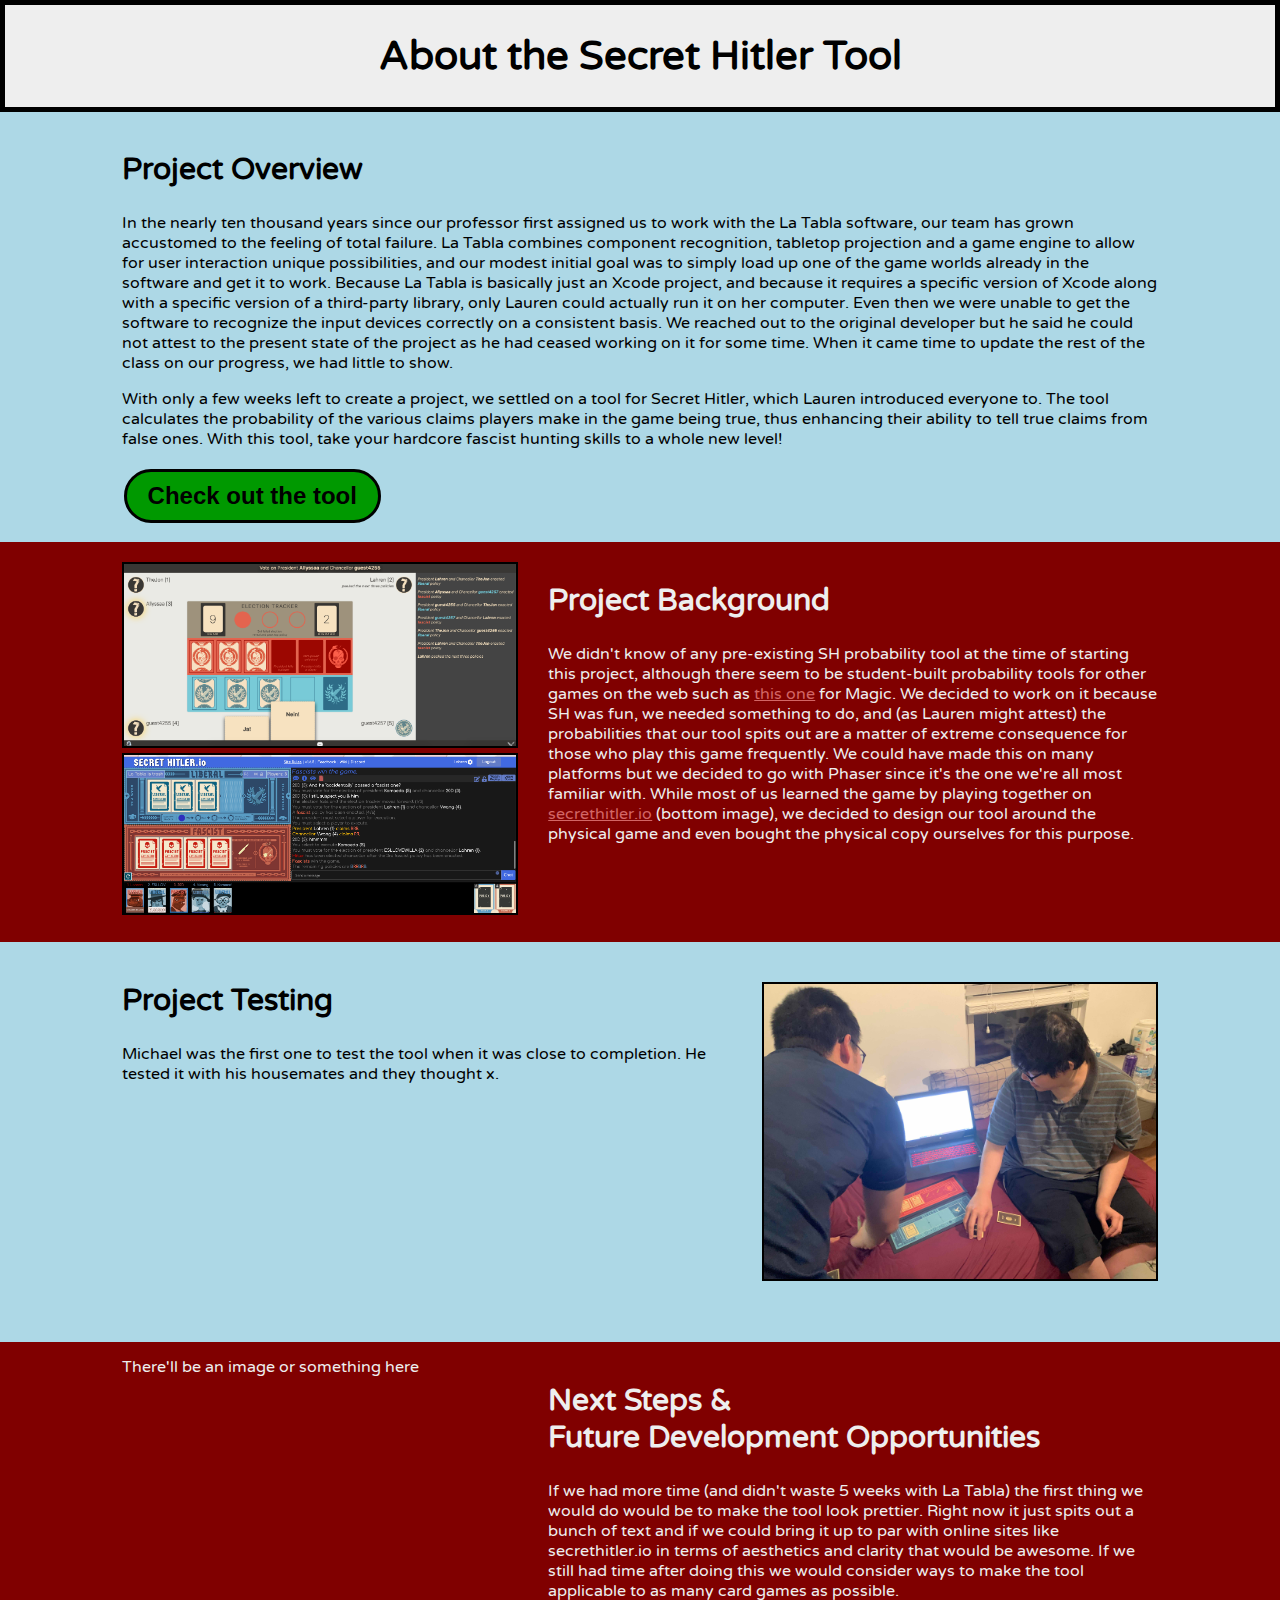
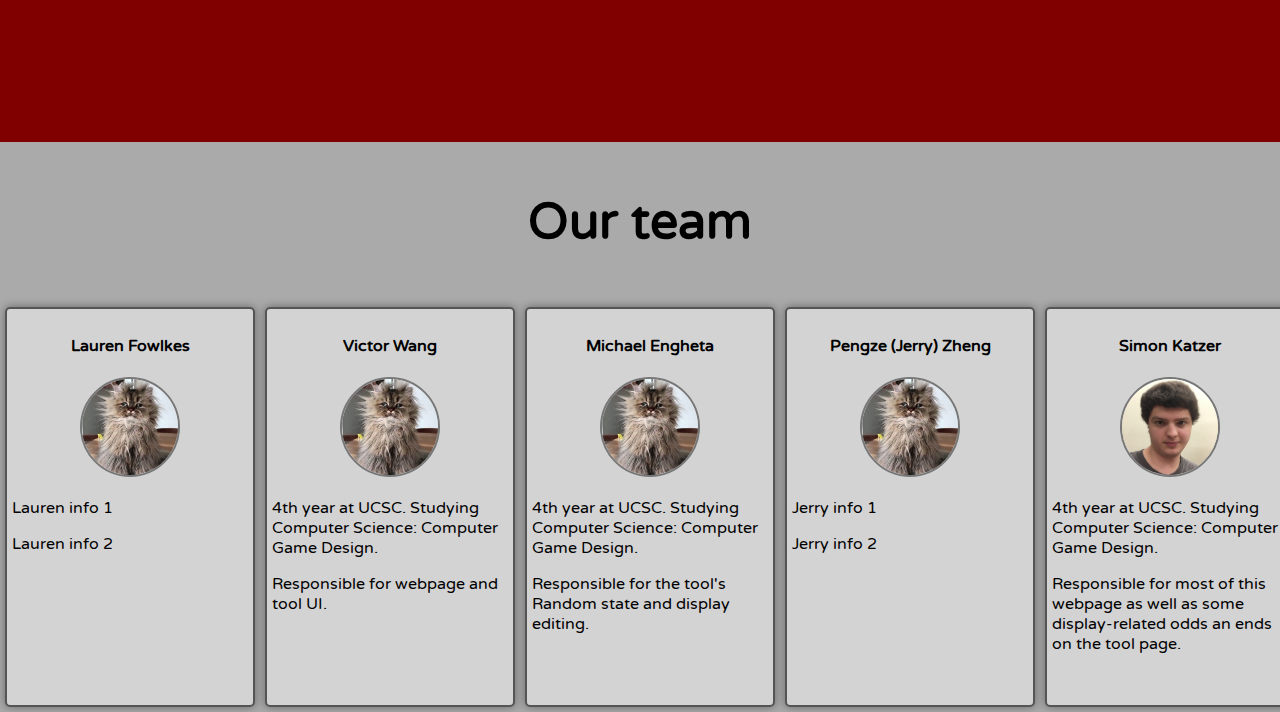
==== SecretHitlerTool/SHtool/index.html @ 9b9320de "Merge branch 'master' of https://github.com/lfowlkes/SecretHitlerTracker" ====
<!DOCTYPE html>
<html lang="en">
<head>
	<meta charset="UTF-8" />
	<title>Secret Hitler Tool - About</title>
	<link rel="stylesheet" type="text/css" href="css/about_styles.css">
	<link rel="stylesheet" href="https://fonts.googleapis.com/css?family=Varela+Round&display=swap">
</head>
<body>
	<!-- Lots of the following is based off https://www.w3schools.com/css/css_rwd_grid.asp -->

	<div class="header">
		<h1>About the Secret Hitler Tool</h1>
	</div>

	<div class="row" style="background-color:#add8e6">  <!-- Project Overview -->
		<div class="col-1"></div> <!-- 8.3% -->
		<div class="col-10"> <!-- 83.3% -->
		    <h2>Project Overview</h2>
			<p>In the nearly ten thousand years since our professor first assigned us to work with the La Tabla software, our team has grown accustomed to the feeling of total failure. La Tabla combines component recognition, tabletop projection and a game engine to allow for user interaction unique possibilities, and our modest initial goal was to simply load up one of the game worlds already in the software and get it to work. Because La Tabla is basically just an Xcode project, and because it requires a specific version of Xcode along with a specific version of a third-party library, only Lauren could actually run it on her computer. Even then we were unable to get the software to recognize the input devices correctly on a consistent basis. We reached out to the original developer but he said he could not attest to the present state of the project as he had ceased working on it for some time. When it came time to update the rest of the class on our progress, we had little to show.</p>
		    <p>With only a few weeks left to create a project, we settled on a tool for Secret Hitler, which Lauren introduced everyone to. The tool calculates the probability of the various claims players make in the game being true, thus enhancing their ability to tell true claims from false ones. With this tool, take your hardcore fascist hunting skills to a whole new level!</p>
		    <button class="button" onclick="window.location.href = 'tool.html';"><b>Check out the tool</b></button>
		</div>
		<div class="col-1"></div>

	</div>

	<div class="row" style="background-color: #800000; color:#eeeeee;"> <!-- Problem space being addressed, previous work of others in this area, existing technologies considered -->
		<div class="col-1"></div>

		<div class="col-4 menu">
			<div class="img-container">
				<img src="webAssets/onlinegame.png" alt="Lauren playing SH online" style="width: 100%; height: 100%; margin-top: 5px; border: 2px solid black;">
				<img src="webAssets/onlinegame2.png" alt="Us playing SH online" style="width: 100%; height: 100%; margin-top: 0px; border: 2px solid black;">
			</div>
  		</div>

		<div class="col-6">
		    <h2>Project Background</h2>
		    <p>We didn't know of any pre-existing SH probability tool at the time of starting this project, although there seem to be student-built probability tools for other games on the web such as <a href="https://www.andrew.cmu.edu/user/kmliu/mtg_calculator.html" target="_blank">this one</a> for Magic. We decided to work on it because SH was fun, we needed something to do, and (as Lauren might attest) the probabilities that our tool spits out are a matter of extreme consequence for those who play this game frequently. We could have made this on many platforms but we decided to go with Phaser since it's the one we're all most familiar with. While most of us learned the game by playing together on <a href="https://secrethitler.io/" target="_blank">secrethitler.io</a> (bottom image), we decided to design our tool around the physical game and even bought the physical copy ourselves for this purpose.</p>
		</div>

		<div class="col-1"></div>
	</div>

	<div class="row" style="background-color:#add8e6">  <!-- Description and documentation of testing and iteration -->
		<div class="col-1"></div>

		<div class="col-6">
		    <h2>Project Testing</h2>
		    <p>Michael was the first one to test the tool when it was close to completion. He tested it with his housemates and they thought x.</p>
		</div>

		<div class="col-4 menu">
			<div class="img-container">
				<img src="webAssets/test1.jpg" alt="User test 1" style="width: 100%; height: 100%; border: 2px solid black; margin-top:25px;">
			</div>
  		</div>

		<div class="col-1"></div>
	</div>

	<div class="row" style="background-color: #800000; color:#eeeeee;"> <!-- Next steps and development opportunities after the class, links to other -->
		<div class="col-1"></div>

		<div class="col-4 menu">
		    There'll be an image or something here
  		</div>

		<div class="col-6">
		    <h2>Next Steps &<br>Future Development Opportunities</h2>
		    <p>If we had more time (and didn't waste 5 weeks with La Tabla) the first thing we would do would be to make the tool look prettier. Right now it just spits out a bunch of text and if we could bring it up to par with online sites like secrethitler.io in terms of aesthetics and clarity that would be awesome. If we still had time after doing this we would consider ways to make the tool applicable to as many card games as possible.</p>
		</div>

		<div class="col-1"></div>
	</div>

	<div class="header2"> <!-- putting the title in a separate row for now so the info cards don't bleed into it -->
		<h3>Our team</h3>
	</div>

	<div class="row"> <!-- Team bios/links, details of each team member's contributions -->
		<div class="info-cards-holder">
			<div class="info-card">
				<h4>Lauren Fowlkes</h4>
				<span class="img-container"> <!-- Inline parent element -->
					<img src="webAssets/cat.png" class="rounded-img" alt="Temporary cat">
    			</span>
			    <p>Lauren info 1</p>
				<p>Lauren info 2</p>
			</div>

			<div class="info-card">
				<h4>Victor Wang</h4>
				<span class="img-container"> <!-- Inline parent element -->
					<img src="webAssets/cat.png" class="rounded-img" alt="Temporary cat">
    			</span>
			    <p>4th year at UCSC.  Studying Computer Science: Computer Game Design.</p>
				<p>Responsible for webpage and tool UI.</p>
			</div>

			<div class="info-card">
				<h4>Michael Engheta</h4>
				<span class="img-container"> <!-- Inline parent element -->
					<img src="webAssets/cat.png" class="rounded-img" alt="Temporary cat">
    			</span>
			    <p>4th year at UCSC. Studying Computer Science: Computer Game Design.</p>
				<p>Responsible for the tool's Random state and display editing.</p>
			</div>

			<div class="info-card">
				<h4>Pengze (Jerry) Zheng</h4>
				<span class="img-container"> <!-- Inline parent element -->
					<img src="webAssets/cat.png" class="rounded-img" alt="Temporary cat">
    			</span>
			    <p>Jerry info 1</p>
				<p>Jerry info 2</p>
			</div>

			<div class="info-card">
				<h4>Simon Katzer</h4>
				<span class="img-container"> <!-- Inline parent element -->
					<img src="webAssets/Simon.jpg" class="rounded-img" alt="Simon">
    			</span>
			    <p>4th year at UCSC. Studying Computer Science: Computer Game Design.</p>
				<p>Responsible for most of this webpage as well as some display-related odds an ends on the tool page.</p>
			</div>
		</div>
	</div>
</body>
</html>
---- SecretHitlerTool/SHtool/css/about_styles.css ----
h1{
	font-family: 'Varela Round', sans-serif;
	font-size: 40px;
}

h2{
	font-family: 'Varela Round', sans-serif;
	font-size: 30px;
	text-align: left;
}

h3{
	font-family: 'Varela Round', sans-serif;
	font-size: 50px;
	text-align: center;
}

h4{
	font-family: 'Varela Round', sans-serif;
	text-align: center;
}

body {
	text-align: left;
	background-color: #aaaaaa;
	margin: 0;
}

p {
	text-align: left;
	font-family: 'Varela Round', Helvetica, sans-serif;
	font-size: 28;
}

/* link stuff */
a:link {
	color: #d36666;
}
a:visited {
	color: #add8e6;
}
a:hover {
	color: #d36666;
	-o-transition: .3s;
	-ms-transition: .3s;
	-moz-transition: .3s;
	-webkit-transition: .3s;
	/* ...and now for the proper property */
	transition: .3s;
}
a:active {
	 color: blue;
}

/*---------*/

* {
  box-sizing: border-box;
}

html {
  font-family: "Varela Round", "Lucida Sans", sans-serif;
}

.button{
	background-color: #009900;
	border: 3px solid black;
	border-radius: 30px;
	color: black;
	padding: 10px 21px;
	text-align: center;
	text-decoration: none;
	display: inline-block;
	font-size: 24px;
	margin: 4px 2px;
	cursor: pointer;
}

.button:hover {
  background-color: #00bb00;
  -o-transition: .2s;
  -ms-transition: .2s;
  -moz-transition: .2s;
  -webkit-transition: .2s;
  /* ...and now for the proper property */
  transition: .2s;
}

.header {
  background-color: #eeeeee;
  color: #000000;
  padding: 0px;
  border: 5px solid black;
  text-align: center;
}

.col-1 {width: 8.33%;}
.col-2 {width: 16.66%;}
.col-3 {width: 25%;}
.col-4 {width: 33.33%;}
.col-5 {width: 41.66%;}
.col-6 {width: 50%;}
.col-7 {width: 58.33%;}
.col-8 {width: 66.66%;}
.col-9 {width: 75%;}
.col-10 {width: 83.33%;}
.col-11 {width: 91.66%;}
.col-12 {width: 100%;}

[class*="col-"] {
  float: left;
  padding: 15px;
  /*border: 1px solid red;*/ /* Uncomment this while you're working on it */
  min-height: 400px;
}

.row::after {
  content: "";
  clear: both;
  display: table;
}

.header2{
	text-align: center;
	padding: 0px;
}

.info-cards-holder {
	width: 1300px;
	margin-left: auto;
	margin-right: auto;
}

.info-cards-holder > .info-card {
	float: left;
	margin: 5px;
	padding: 5px;
	border: 2px solid #555555; /* same as BG currently */
	box-shadow: 0px 0px 10px #666666;
	border-radius: 5px;
	background: lightGrey;
	width: 250px;
	height: 400px;
}

.rounded-img{
	width: 100px;
	height: 100px;
	border: 2px solid #777777;
	border-radius: 50%;
}

.img-container {
	text-align: center;
	display: block;
}
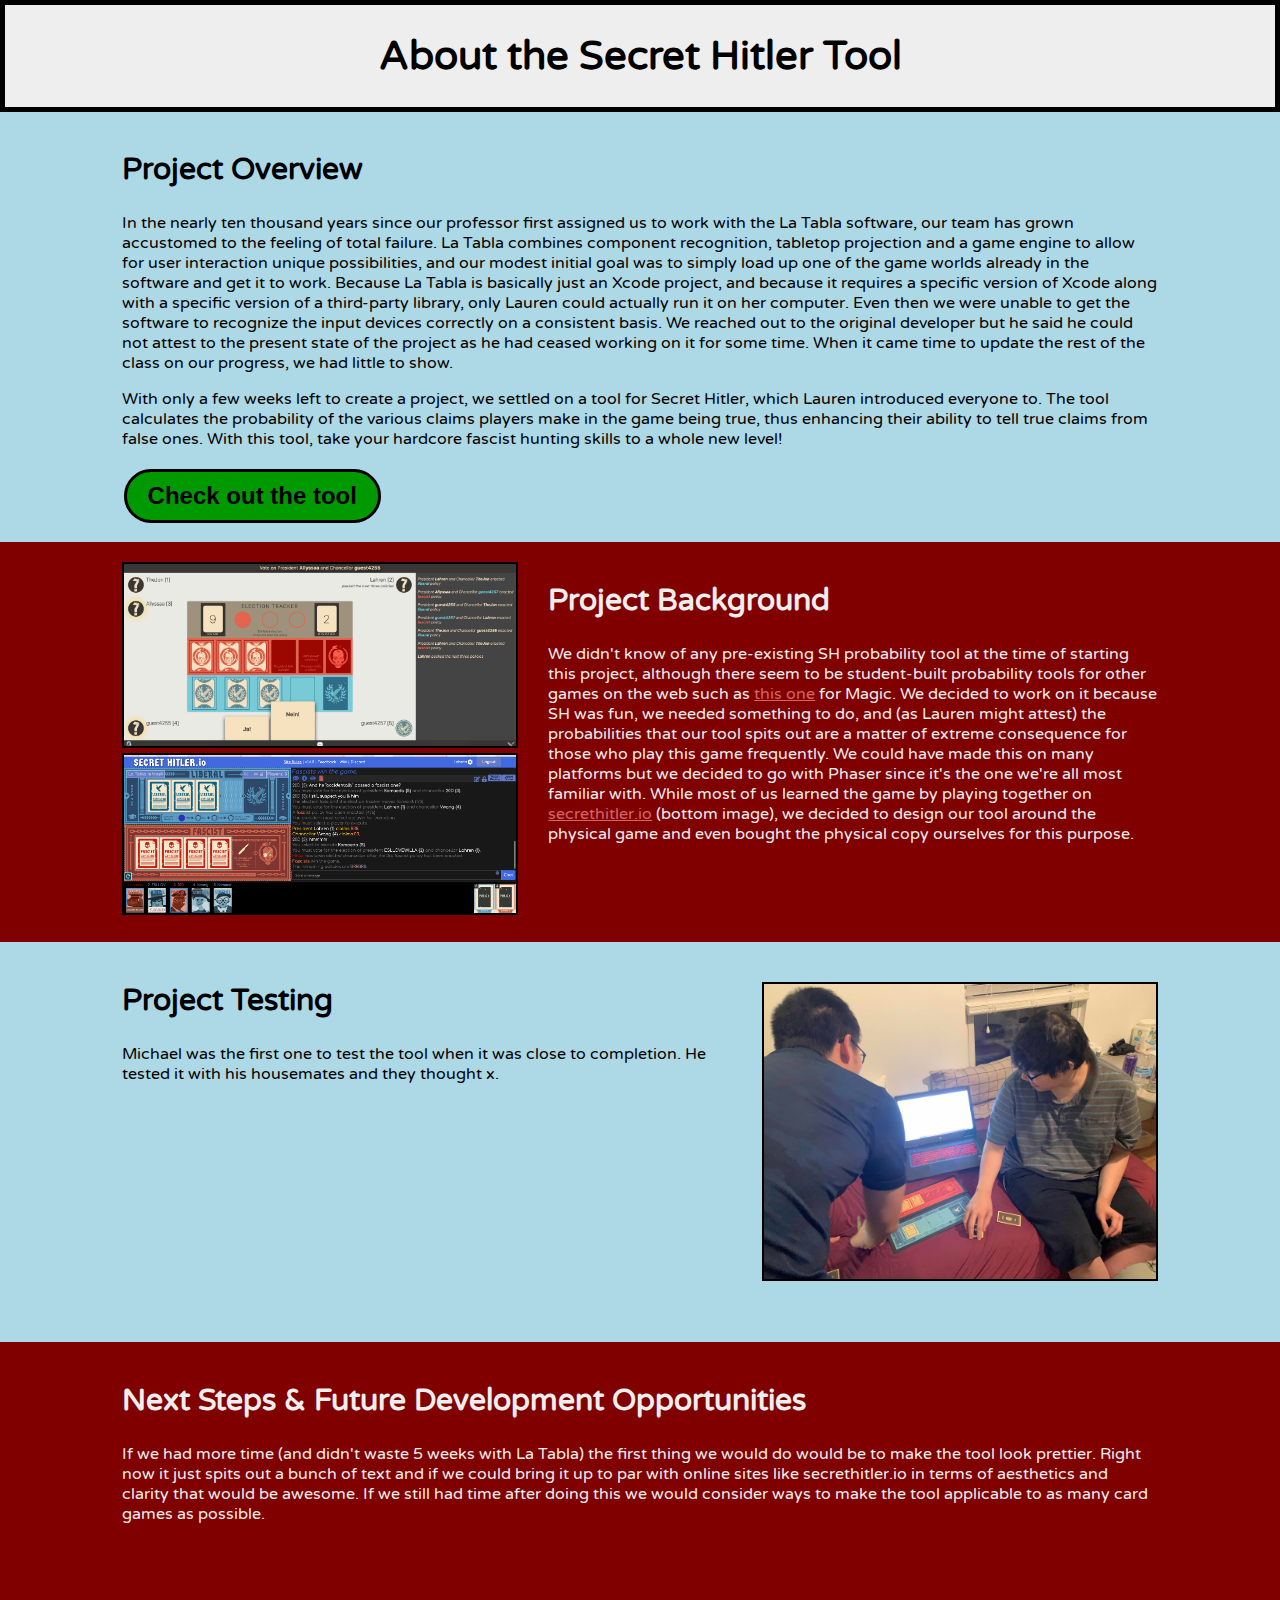
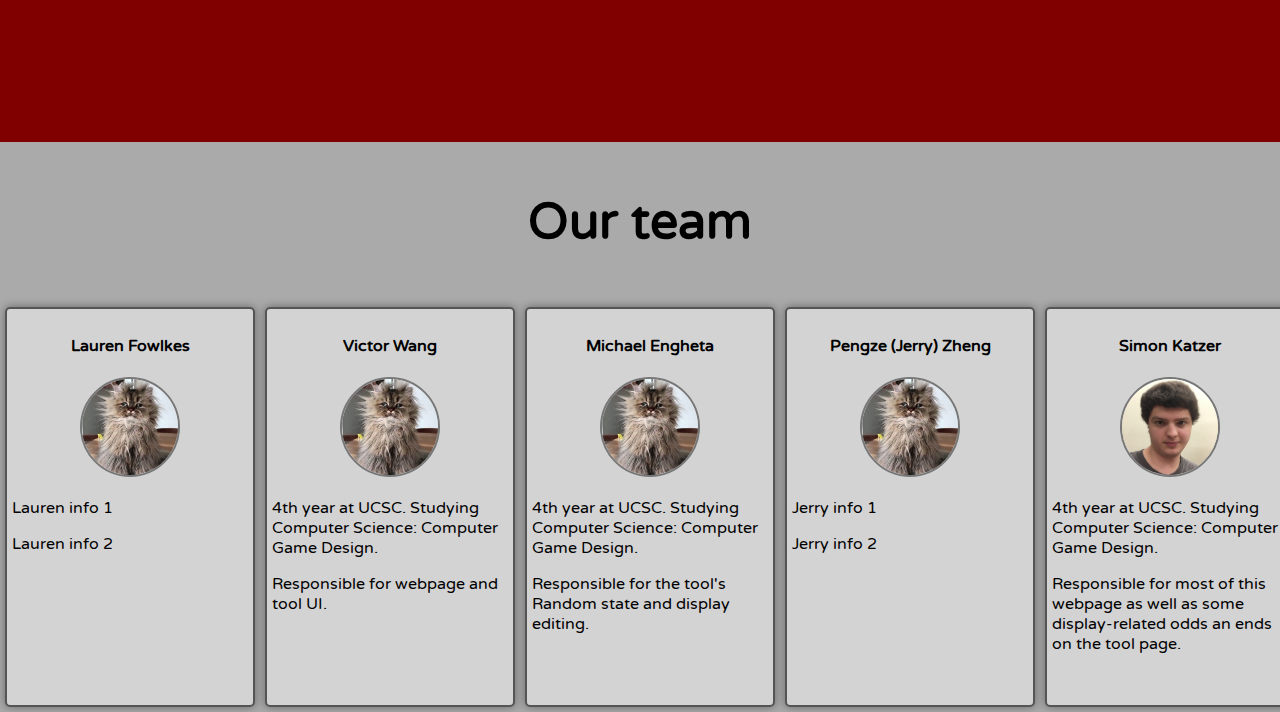
==== commit 4252e9d5: "Small change to website" ====
--- a/SecretHitlerTool/SHtool/index.html
+++ b/SecretHitlerTool/SHtool/index.html
@@ -63,12 +63,8 @@
 	<div class="row" style="background-color: #800000; color:#eeeeee;"> <!-- Next steps and development opportunities after the class, links to other -->
 		<div class="col-1"></div>
 
-		<div class="col-4 menu">
-		    There'll be an image or something here
-  		</div>
-
-		<div class="col-6">
-		    <h2>Next Steps &<br>Future Development Opportunities</h2>
+		<div class="col-10">
+		    <h2>Next Steps & Future Development Opportunities</h2>
 		    <p>If we had more time (and didn't waste 5 weeks with La Tabla) the first thing we would do would be to make the tool look prettier. Right now it just spits out a bunch of text and if we could bring it up to par with online sites like secrethitler.io in terms of aesthetics and clarity that would be awesome. If we still had time after doing this we would consider ways to make the tool applicable to as many card games as possible.</p>
 		</div>
 
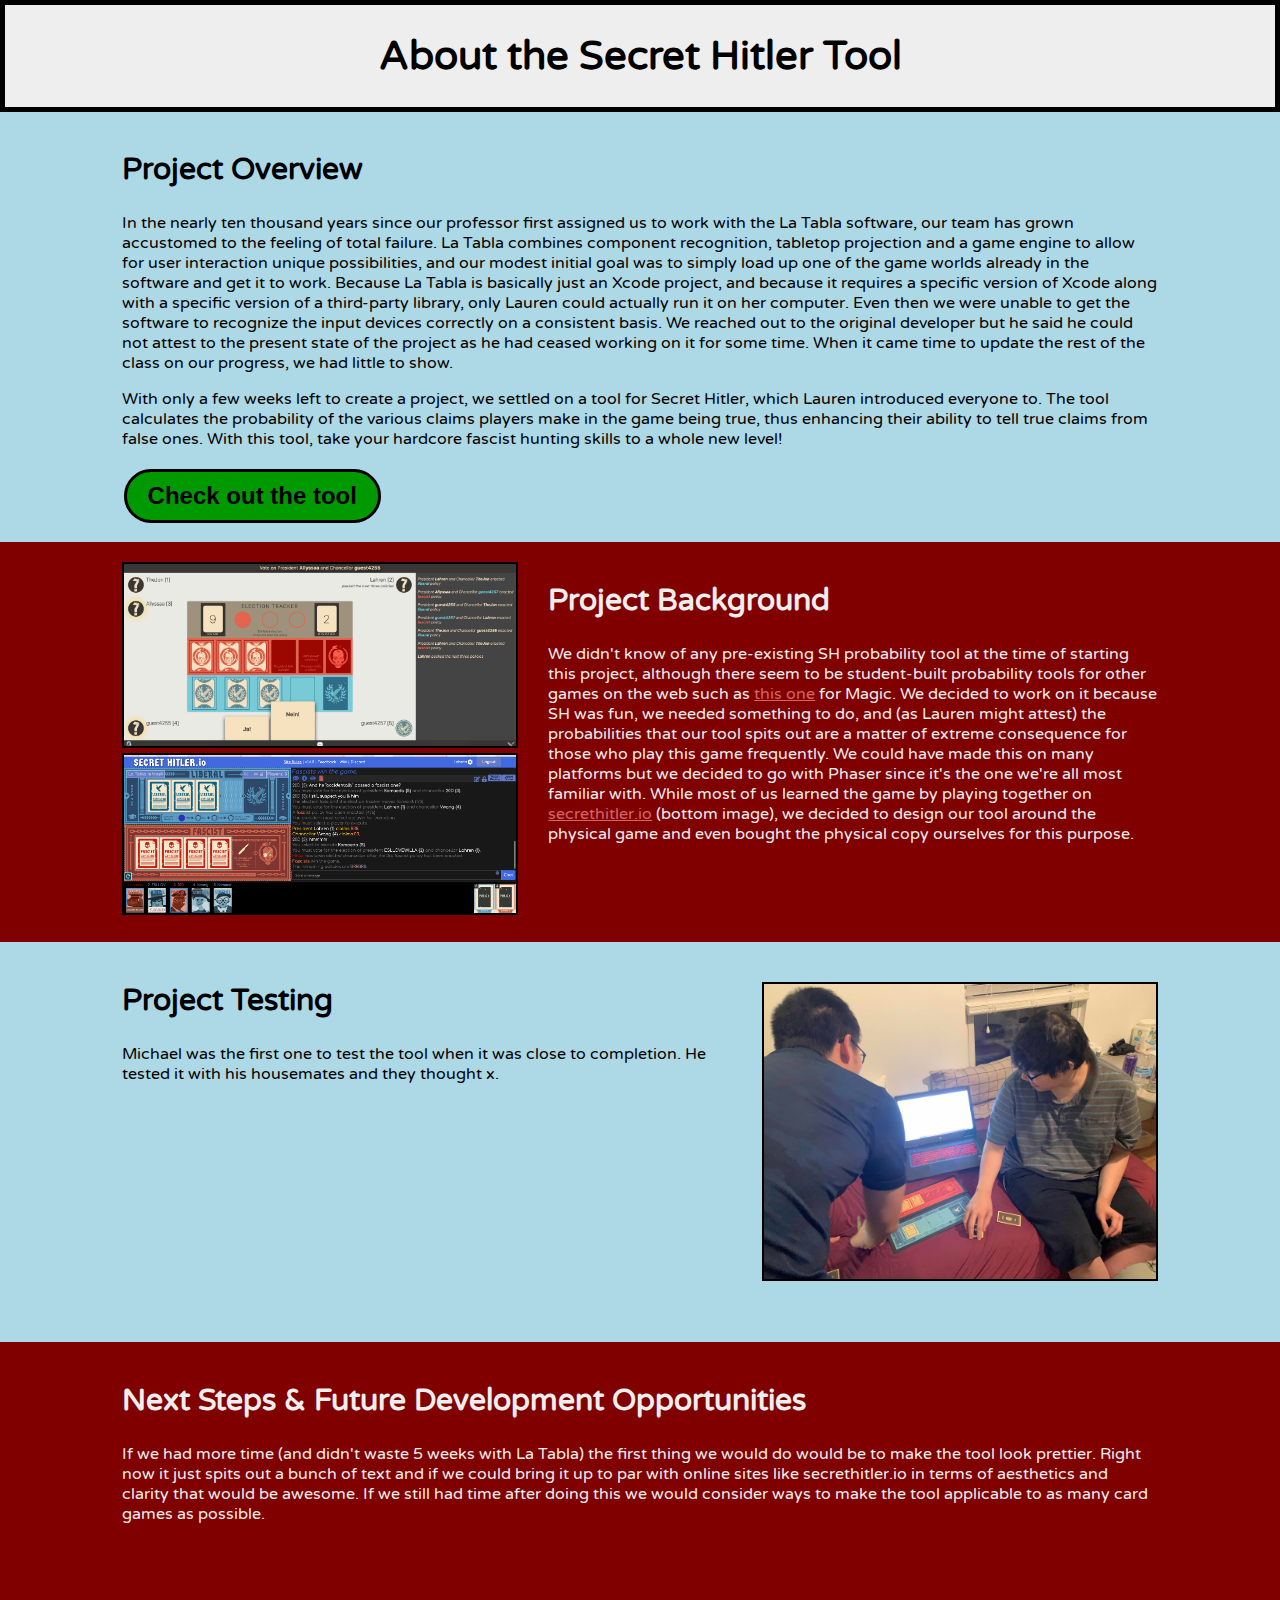
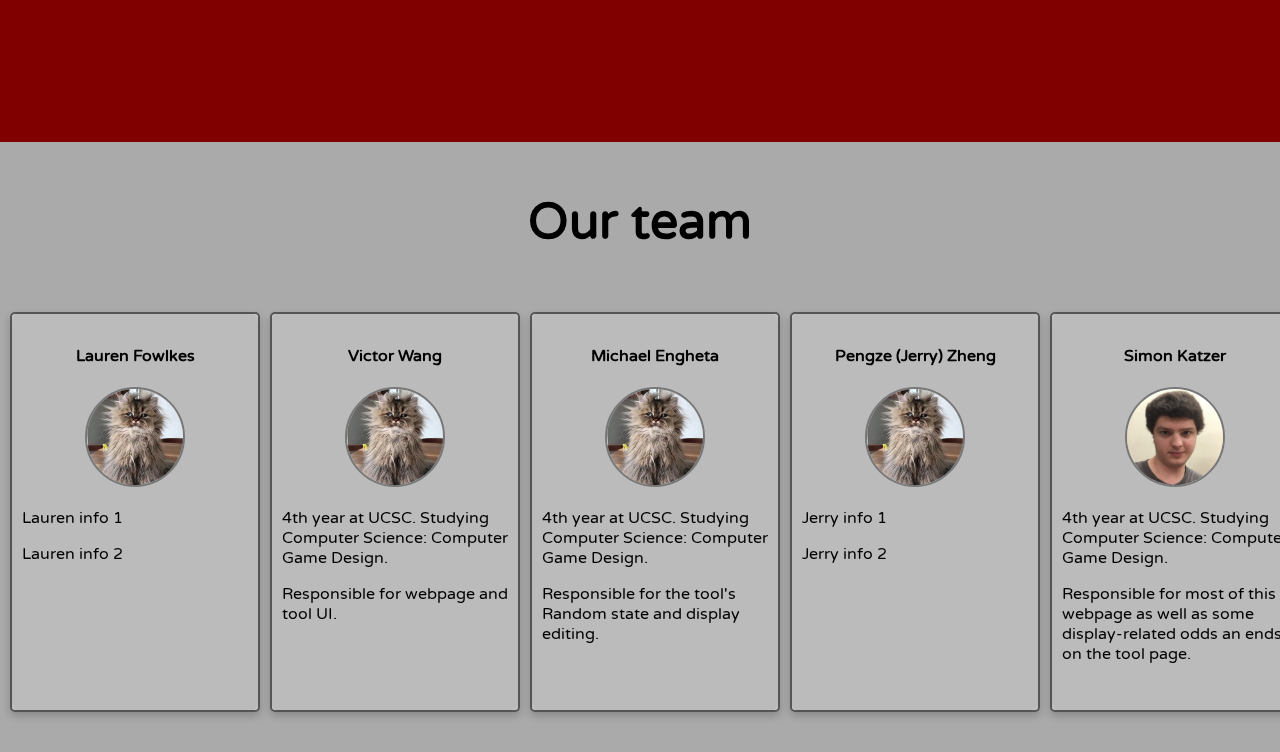
==== commit c7762a36: "Made the info cards actually flip when hovered over" ====
--- a/SecretHitlerTool/SHtool/index.html
+++ b/SecretHitlerTool/SHtool/index.html
@@ -16,10 +16,10 @@
 	<div class="row" style="background-color:#add8e6">  <!-- Project Overview -->
 		<div class="col-1"></div> <!-- 8.3% -->
 		<div class="col-10"> <!-- 83.3% -->
-		    <h2>Project Overview</h2>
+			<h2>Project Overview</h2>
 			<p>In the nearly ten thousand years since our professor first assigned us to work with the La Tabla software, our team has grown accustomed to the feeling of total failure. La Tabla combines component recognition, tabletop projection and a game engine to allow for user interaction unique possibilities, and our modest initial goal was to simply load up one of the game worlds already in the software and get it to work. Because La Tabla is basically just an Xcode project, and because it requires a specific version of Xcode along with a specific version of a third-party library, only Lauren could actually run it on her computer. Even then we were unable to get the software to recognize the input devices correctly on a consistent basis. We reached out to the original developer but he said he could not attest to the present state of the project as he had ceased working on it for some time. When it came time to update the rest of the class on our progress, we had little to show.</p>
-		    <p>With only a few weeks left to create a project, we settled on a tool for Secret Hitler, which Lauren introduced everyone to. The tool calculates the probability of the various claims players make in the game being true, thus enhancing their ability to tell true claims from false ones. With this tool, take your hardcore fascist hunting skills to a whole new level!</p>
-		    <button class="button" onclick="window.location.href = 'tool.html';"><b>Check out the tool</b></button>
+			<p>With only a few weeks left to create a project, we settled on a tool for Secret Hitler, which Lauren introduced everyone to. The tool calculates the probability of the various claims players make in the game being true, thus enhancing their ability to tell true claims from false ones. With this tool, take your hardcore fascist hunting skills to a whole new level!</p>
+			<button class="button" onclick="window.location.href = 'tool.html';"><b>Check out the tool</b></button>
 		</div>
 		<div class="col-1"></div>
 
@@ -33,11 +33,11 @@
 				<img src="webAssets/onlinegame.png" alt="Lauren playing SH online" style="width: 100%; height: 100%; margin-top: 5px; border: 2px solid black;">
 				<img src="webAssets/onlinegame2.png" alt="Us playing SH online" style="width: 100%; height: 100%; margin-top: 0px; border: 2px solid black;">
 			</div>
-  		</div>
+		</div>
 
 		<div class="col-6">
-		    <h2>Project Background</h2>
-		    <p>We didn't know of any pre-existing SH probability tool at the time of starting this project, although there seem to be student-built probability tools for other games on the web such as <a href="https://www.andrew.cmu.edu/user/kmliu/mtg_calculator.html" target="_blank">this one</a> for Magic. We decided to work on it because SH was fun, we needed something to do, and (as Lauren might attest) the probabilities that our tool spits out are a matter of extreme consequence for those who play this game frequently. We could have made this on many platforms but we decided to go with Phaser since it's the one we're all most familiar with. While most of us learned the game by playing together on <a href="https://secrethitler.io/" target="_blank">secrethitler.io</a> (bottom image), we decided to design our tool around the physical game and even bought the physical copy ourselves for this purpose.</p>
+			<h2>Project Background</h2>
+			<p>We didn't know of any pre-existing SH probability tool at the time of starting this project, although there seem to be student-built probability tools for other games on the web such as <a href="https://www.andrew.cmu.edu/user/kmliu/mtg_calculator.html" target="_blank">this one</a> for Magic. We decided to work on it because SH was fun, we needed something to do, and (as Lauren might attest) the probabilities that our tool spits out are a matter of extreme consequence for those who play this game frequently. We could have made this on many platforms but we decided to go with Phaser since it's the one we're all most familiar with. While most of us learned the game by playing together on <a href="https://secrethitler.io/" target="_blank">secrethitler.io</a> (bottom image), we decided to design our tool around the physical game and even bought the physical copy ourselves for this purpose.</p>
 		</div>
 
 		<div class="col-1"></div>
@@ -47,15 +47,15 @@
 		<div class="col-1"></div>
 
 		<div class="col-6">
-		    <h2>Project Testing</h2>
-		    <p>Michael was the first one to test the tool when it was close to completion. He tested it with his housemates and they thought x.</p>
+			<h2>Project Testing</h2>
+			<p>Michael was the first one to test the tool when it was close to completion. He tested it with his housemates and they thought x.</p>
 		</div>
 
 		<div class="col-4 menu">
 			<div class="img-container">
 				<img src="webAssets/test1.jpg" alt="User test 1" style="width: 100%; height: 100%; border: 2px solid black; margin-top:25px;">
 			</div>
-  		</div>
+		</div>
 
 		<div class="col-1"></div>
 	</div>
@@ -64,8 +64,8 @@
 		<div class="col-1"></div>
 
 		<div class="col-10">
-		    <h2>Next Steps & Future Development Opportunities</h2>
-		    <p>If we had more time (and didn't waste 5 weeks with La Tabla) the first thing we would do would be to make the tool look prettier. Right now it just spits out a bunch of text and if we could bring it up to par with online sites like secrethitler.io in terms of aesthetics and clarity that would be awesome. If we still had time after doing this we would consider ways to make the tool applicable to as many card games as possible.</p>
+			<h2>Next Steps & Future Development Opportunities</h2>
+			<p>If we had more time (and didn't waste 5 weeks with La Tabla) the first thing we would do would be to make the tool look prettier. Right now it just spits out a bunch of text and if we could bring it up to par with online sites like secrethitler.io in terms of aesthetics and clarity that would be awesome. If we still had time after doing this we would consider ways to make the tool applicable to as many card games as possible.</p>
 		</div>
 
 		<div class="col-1"></div>
@@ -77,49 +77,85 @@
 
 	<div class="row"> <!-- Team bios/links, details of each team member's contributions -->
 		<div class="info-cards-holder">
+
 			<div class="info-card">
-				<h4>Lauren Fowlkes</h4>
-				<span class="img-container"> <!-- Inline parent element -->
-					<img src="webAssets/cat.png" class="rounded-img" alt="Temporary cat">
-    			</span>
-			    <p>Lauren info 1</p>
-				<p>Lauren info 2</p>
+				<div class="info-card-inner">
+					<div class="info-card-front">
+						<h4>Lauren Fowlkes</h4>
+						<span class="img-container"> <!-- Inline parent element -->
+							<img src="webAssets/cat.png" class="rounded-img" alt="Temporary cat">
+						</span>
+						<p>Lauren info 1</p>
+						<p>Lauren info 2</p>
+					</div>
+					<div class="info-card-back">
+						<img src="webAssets/cardback3.png" alt="Who's this?" style="width:250px;height:400px;">
+					</div>
+				</div>
 			</div>
 
 			<div class="info-card">
-				<h4>Victor Wang</h4>
-				<span class="img-container"> <!-- Inline parent element -->
-					<img src="webAssets/cat.png" class="rounded-img" alt="Temporary cat">
-    			</span>
-			    <p>4th year at UCSC.  Studying Computer Science: Computer Game Design.</p>
-				<p>Responsible for webpage and tool UI.</p>
+				<div class="info-card-inner">
+					<div class="info-card-front">
+						<h4>Victor Wang</h4>
+						<span class="img-container">
+							<img src="webAssets/cat.png" class="rounded-img" alt="Temporary cat">
+						</span>
+						<p>4th year at UCSC. Studying Computer Science: Computer Game Design.</p>
+						<p>Responsible for webpage and tool UI.</p>
+					</div>
+					<div class="info-card-back">
+						<img src="webAssets/cardback3.png" alt="Who's this?" style="width:250px;height:400px;">
+					</div>
+				</div>
 			</div>
 
 			<div class="info-card">
-				<h4>Michael Engheta</h4>
-				<span class="img-container"> <!-- Inline parent element -->
-					<img src="webAssets/cat.png" class="rounded-img" alt="Temporary cat">
-    			</span>
-			    <p>4th year at UCSC. Studying Computer Science: Computer Game Design.</p>
-				<p>Responsible for the tool's Random state and display editing.</p>
+				<div class="info-card-inner">
+					<div class="info-card-front">
+						<h4>Michael Engheta</h4>
+						<span class="img-container">
+							<img src="webAssets/cat.png" class="rounded-img" alt="Temporary cat">
+						</span>
+						<p>4th year at UCSC. Studying Computer Science: Computer Game Design.</p>
+						<p>Responsible for the tool's Random state and display editing.</p>
+					</div>
+					<div class="info-card-back">
+						<img src="webAssets/cardback3.png" alt="Who's this?" style="width:250px;height:400px;">
+					</div>
+				</div>
 			</div>
 
 			<div class="info-card">
-				<h4>Pengze (Jerry) Zheng</h4>
-				<span class="img-container"> <!-- Inline parent element -->
-					<img src="webAssets/cat.png" class="rounded-img" alt="Temporary cat">
-    			</span>
-			    <p>Jerry info 1</p>
-				<p>Jerry info 2</p>
+				<div class="info-card-inner">
+					<div class="info-card-front">
+						<h4>Pengze (Jerry) Zheng</h4>
+						<span class="img-container">
+							<img src="webAssets/cat.png" class="rounded-img" alt="Temporary cat">
+						</span>
+						<p>Jerry info 1</p>
+						<p>Jerry info 2</p>
+					</div>
+					<div class="info-card-back">
+						<img src="webAssets/cardback3.png" alt="Who's this?" style="width:250px;height:400px;">
+					</div>
+				</div>
 			</div>
 
 			<div class="info-card">
-				<h4>Simon Katzer</h4>
-				<span class="img-container"> <!-- Inline parent element -->
-					<img src="webAssets/Simon.jpg" class="rounded-img" alt="Simon">
-    			</span>
-			    <p>4th year at UCSC. Studying Computer Science: Computer Game Design.</p>
-				<p>Responsible for most of this webpage as well as some display-related odds an ends on the tool page.</p>
+				<div class="info-card-inner">
+					<div class="info-card-front">
+						<h4>Simon Katzer</h4>
+						<span class="img-container">
+							<img src="webAssets/Simon.jpg" class="rounded-img" alt="Simon">
+						</span>
+						<p>4th year at UCSC. Studying Computer Science: Computer Game Design.</p>
+						<p>Responsible for most of this webpage as well as some display-related odds an ends on the tool page.</p>
+					</div>
+					<div class="info-card-back">
+						<img src="webAssets/cardback3.png" alt="Who's this?" style="width:250px;height:400px;">
+					</div>
+				</div>
 			</div>
 		</div>
 	</div>
--- a/SecretHitlerTool/SHtool/css/about_styles.css
+++ b/SecretHitlerTool/SHtool/css/about_styles.css
@@ -127,6 +127,7 @@
 
 .info-cards-holder {
 	width: 1300px;
+	height: 450px;
 	margin-left: auto;
 	margin-right: auto;
 }
@@ -134,13 +135,50 @@
 .info-cards-holder > .info-card {
 	float: left;
 	margin: 5px;
-	padding: 5px;
+	width: 250px;
+	height: 400px;
+	perspective: 1000px; /* how "far away" on the z-axis the viewer is */
+	background-color: transparent;
+}
+
+.info-card-inner {
 	border: 2px solid #555555; /* same as BG currently */
-	box-shadow: 0px 0px 10px #666666;
+	box-shadow: 0 4px 8px 0 rgba(0,0,0,0.2);
 	border-radius: 5px;
 	background: lightGrey;
-	width: 250px;
-	height: 400px;
+	position: relative;
+	width: 100%;
+	height: 100%;
+	text-align: center;
+	margin: 5px;
+	transition: transform 0.6s;
+	transform-style: preserve-3d;
+	/* overflow: hidden; <-- unfortunately this breaks it. More info: https://css-tricks.com/things-watch-working-css-3d/ */
+}
+
+.info-card:hover .info-card-inner {
+	transform: rotateY(180deg);
+}
+
+.info-card-front, .info-card-back {
+	position: absolute;
+	width: 100%;
+	height: 100%;
+	backface-visibility: hidden;
+	border-radius: 5px;
+}
+
+.info-card-front {
+	padding: 10px;
+	background-color: #bbbbbb;
+	color: black;
+}
+
+.info-card-back {
+	padding: 0px;
+	background-color: white;
+	transform: rotateY(180deg);
+	overflow: hidden;
 }
 
 .rounded-img{
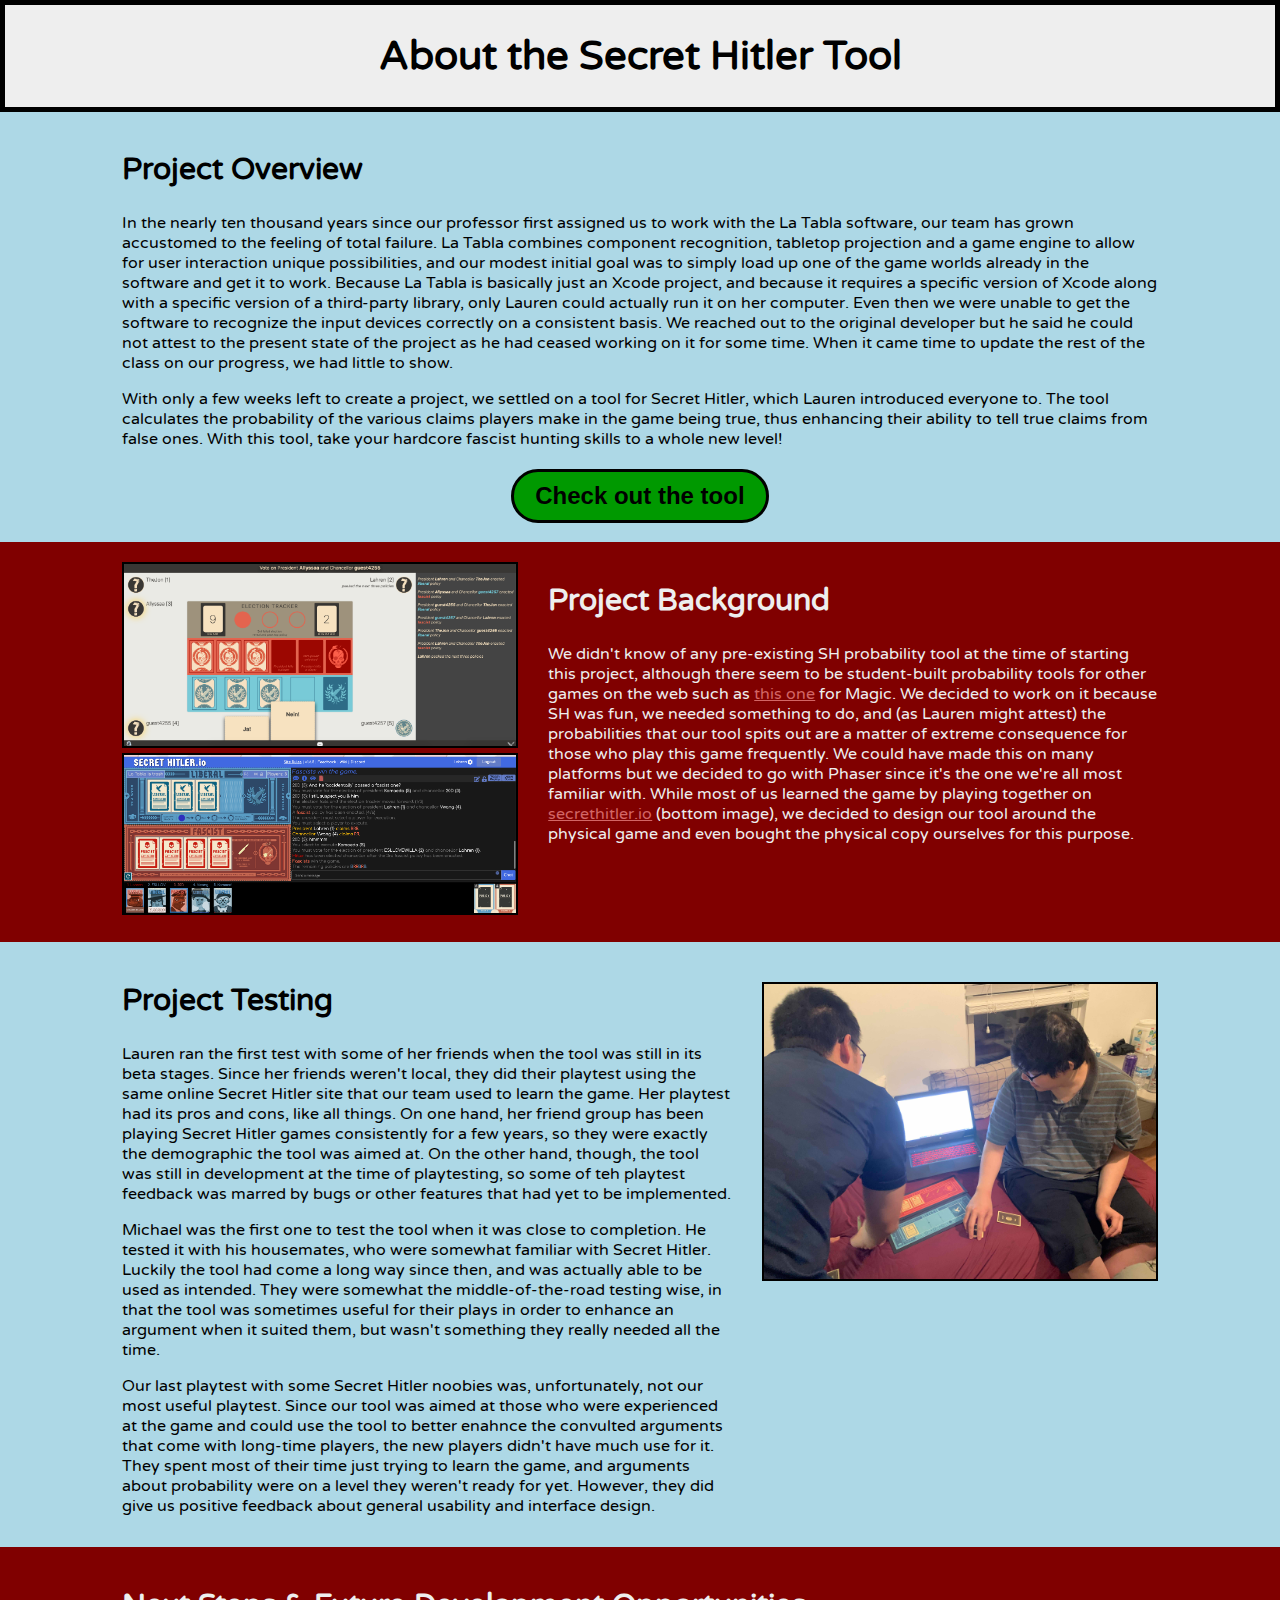
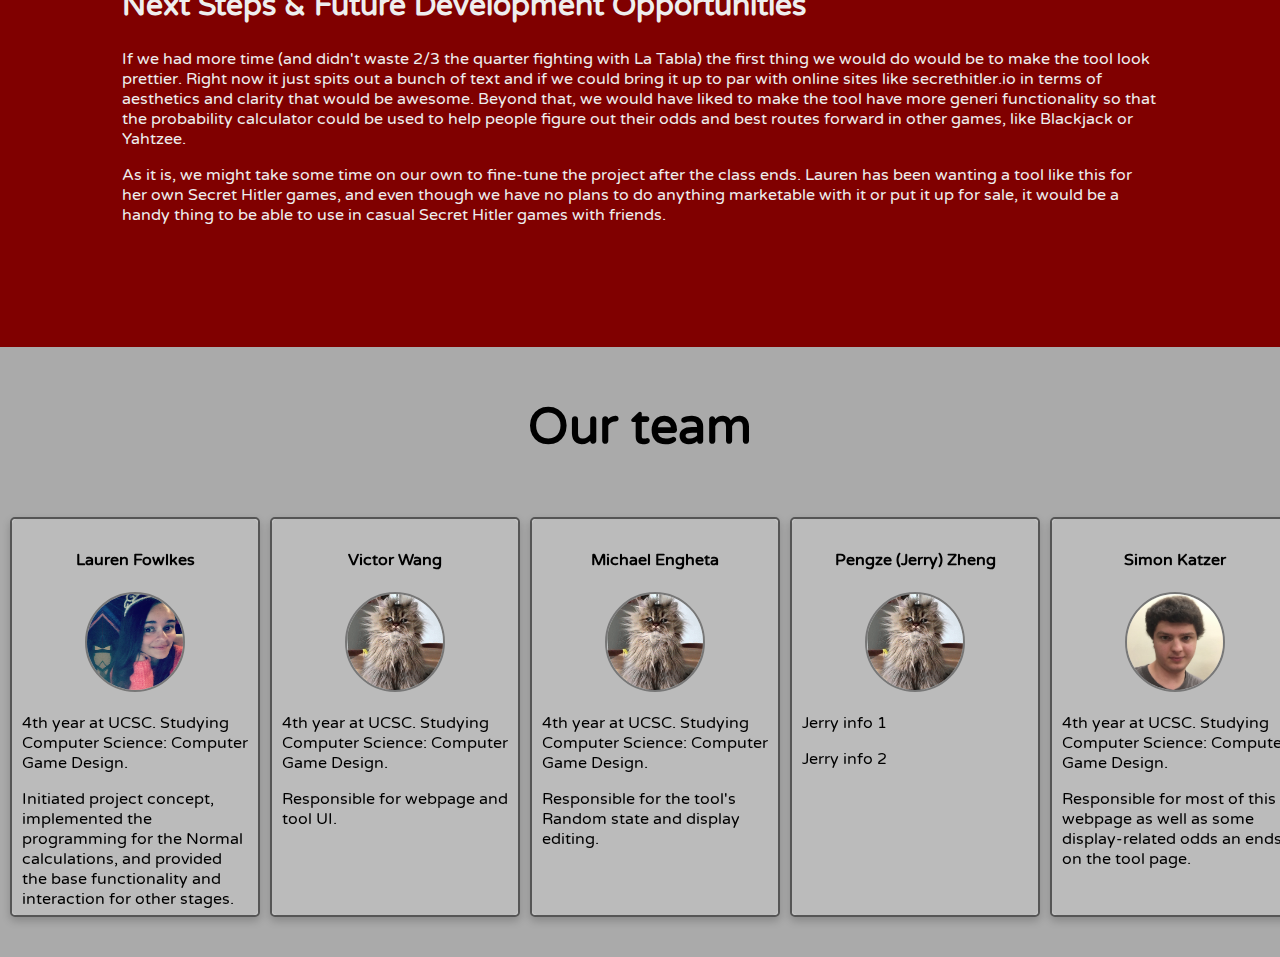
==== commit d70e1772: "Added to website" ====
--- a/SecretHitlerTool/SHtool/index.html
+++ b/SecretHitlerTool/SHtool/index.html
@@ -19,7 +19,7 @@
 			<h2>Project Overview</h2>
 			<p>In the nearly ten thousand years since our professor first assigned us to work with the La Tabla software, our team has grown accustomed to the feeling of total failure. La Tabla combines component recognition, tabletop projection and a game engine to allow for user interaction unique possibilities, and our modest initial goal was to simply load up one of the game worlds already in the software and get it to work. Because La Tabla is basically just an Xcode project, and because it requires a specific version of Xcode along with a specific version of a third-party library, only Lauren could actually run it on her computer. Even then we were unable to get the software to recognize the input devices correctly on a consistent basis. We reached out to the original developer but he said he could not attest to the present state of the project as he had ceased working on it for some time. When it came time to update the rest of the class on our progress, we had little to show.</p>
 			<p>With only a few weeks left to create a project, we settled on a tool for Secret Hitler, which Lauren introduced everyone to. The tool calculates the probability of the various claims players make in the game being true, thus enhancing their ability to tell true claims from false ones. With this tool, take your hardcore fascist hunting skills to a whole new level!</p>
-			<button class="button" onclick="window.location.href = 'tool.html';"><b>Check out the tool</b></button>
+			<center><button class="button" onclick="window.location.href = 'tool.html';"><b>Check out the tool</b></button></center>
 		</div>
 		<div class="col-1"></div>
 
@@ -48,7 +48,9 @@
 
 		<div class="col-6">
 			<h2>Project Testing</h2>
-			<p>Michael was the first one to test the tool when it was close to completion. He tested it with his housemates and they thought x.</p>
+            <p>Lauren ran the first test with some of her friends when the tool was still in its beta stages. Since her friends weren't local, they did their playtest using the same online Secret Hitler site that our team used to learn the game. Her playtest had its pros and cons, like all things. On one hand, her friend group has been playing Secret Hitler games consistently for a few years, so they were exactly the demographic the tool was aimed at. On the other hand, though, the tool was still in development at the time of playtesting, so some of teh playtest feedback was marred by bugs or other features that had yet to be implemented.</p>
+            <p>Michael was the first one to test the tool when it was close to completion. He tested it with his housemates, who were somewhat familiar with Secret Hitler. Luckily the tool had come a long way since then, and was actually able to be used as intended. They were somewhat the middle-of-the-road testing wise, in that the tool was sometimes useful for their plays in order to enhance an argument when it suited them, but wasn't something they really needed all the time.</p>
+            <p> Our last playtest with some Secret Hitler noobies was, unfortunately, not our most useful playtest. Since our tool was aimed at those who were experienced at the game and could use the tool to better enahnce the convulted arguments that come with long-time players, the new players didn't have much use for it. They spent most of their time just trying to learn the game, and arguments about probability were on a level they weren't ready for yet. However, they did give us positive feedback about general usability and interface design.</p>
 		</div>
 
 		<div class="col-4 menu">
@@ -65,7 +67,8 @@
 
 		<div class="col-10">
 			<h2>Next Steps & Future Development Opportunities</h2>
-			<p>If we had more time (and didn't waste 5 weeks with La Tabla) the first thing we would do would be to make the tool look prettier. Right now it just spits out a bunch of text and if we could bring it up to par with online sites like secrethitler.io in terms of aesthetics and clarity that would be awesome. If we still had time after doing this we would consider ways to make the tool applicable to as many card games as possible.</p>
+            <p>If we had more time (and didn't waste 2/3 the quarter fighting with La Tabla) the first thing we would do would be to make the tool look prettier. Right now it just spits out a bunch of text and if we could bring it up to par with online sites like secrethitler.io in terms of aesthetics and clarity that would be awesome. Beyond that, we would have liked to make the tool have more generi functionality so that the probability calculator could be used to help people figure out their odds and best routes forward in other games, like Blackjack or Yahtzee.</p>
+            <p>As it is, we might take some time on our own to fine-tune the project after the class ends. Lauren has been wanting a tool like this for her own Secret Hitler games, and even though we have no plans to do anything marketable with it or put it up for sale, it would be a handy thing to be able to use in casual Secret Hitler games with friends.</p>
 		</div>
 
 		<div class="col-1"></div>
@@ -83,10 +86,10 @@
 					<div class="info-card-front">
 						<h4>Lauren Fowlkes</h4>
 						<span class="img-container"> <!-- Inline parent element -->
-							<img src="webAssets/cat.png" class="rounded-img" alt="Temporary cat">
+							<img src="webAssets/laurensfaceiguess.png" class="rounded-img" alt="Ew who put her picture on here">
 						</span>
-						<p>Lauren info 1</p>
-						<p>Lauren info 2</p>
+						<p>4th year at UCSC. Studying Computer Science: Computer Game Design.</p>
+                        <p>Initiated project concept, implemented the programming for the Normal calculations, and provided the base functionality and interaction for other stages.</p>
 					</div>
 					<div class="info-card-back">
 						<img src="webAssets/cardback3.png" alt="Who's this?" style="width:250px;height:400px;">
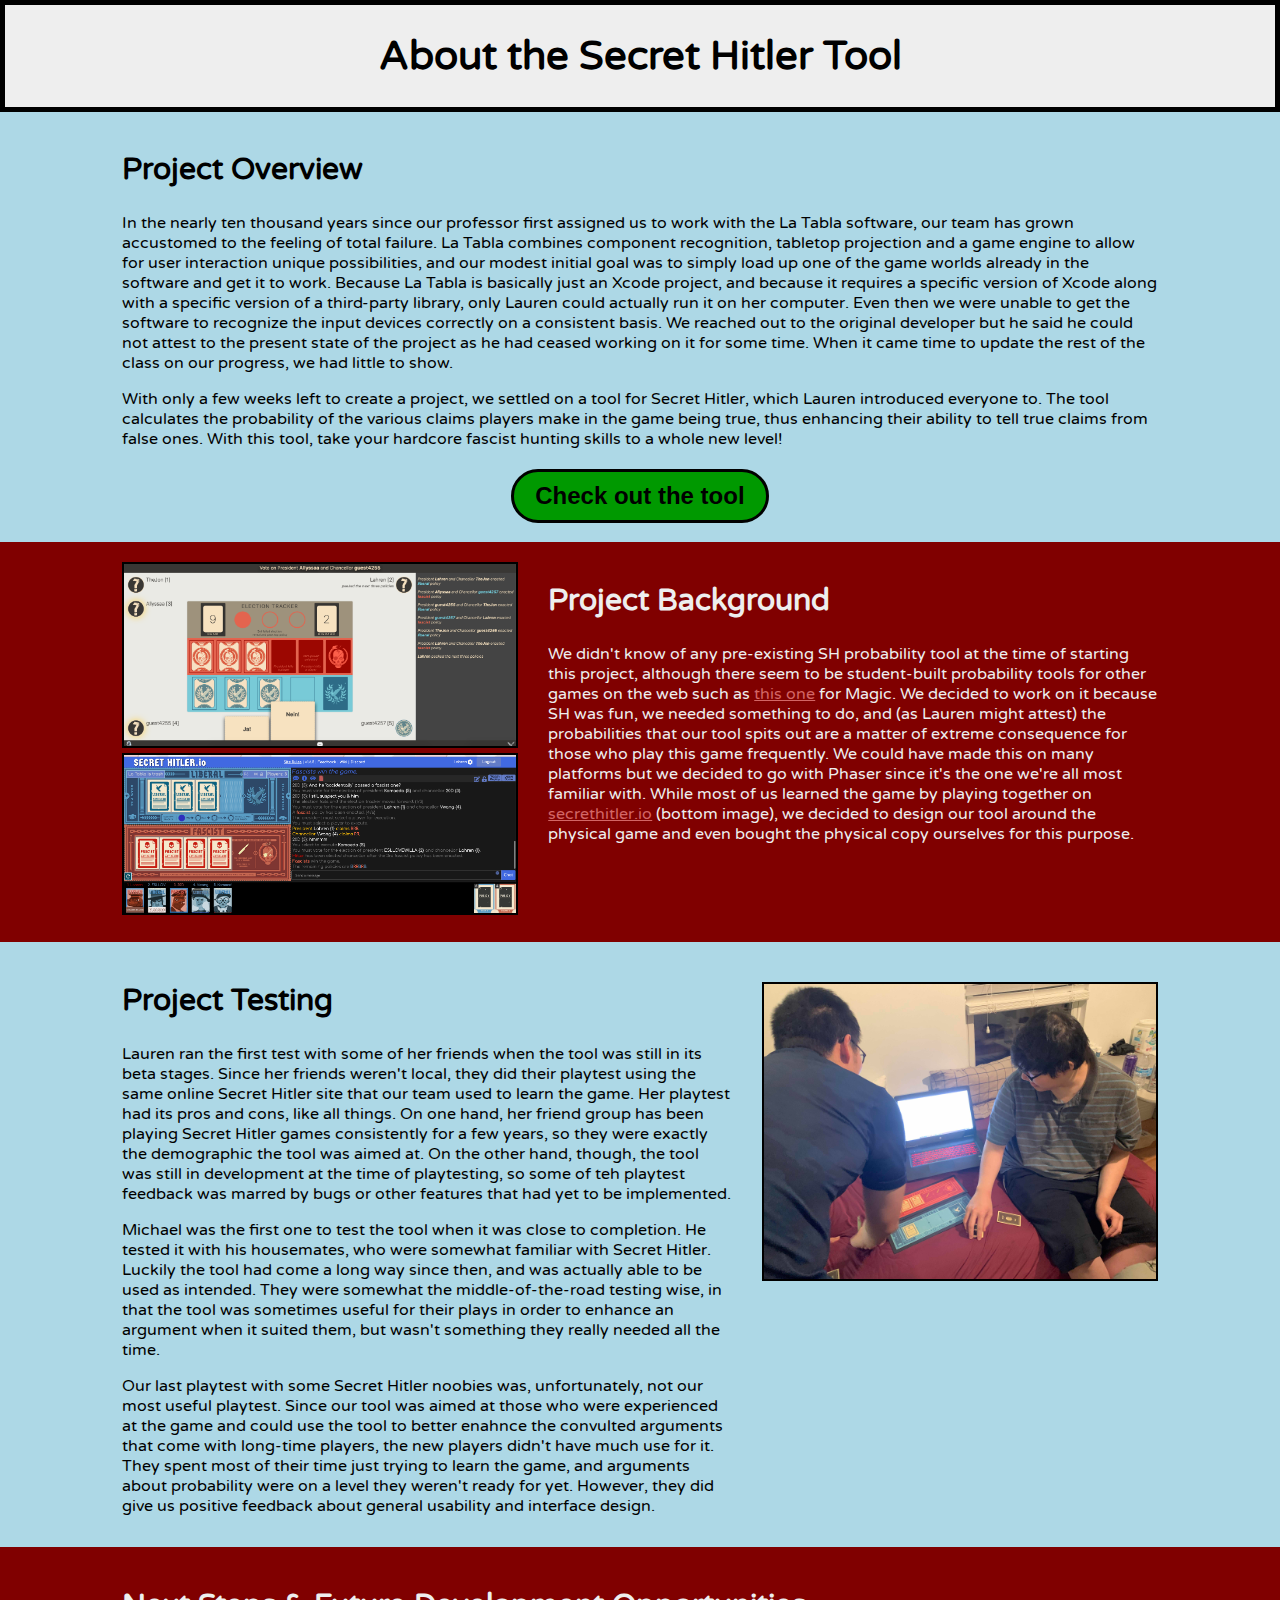
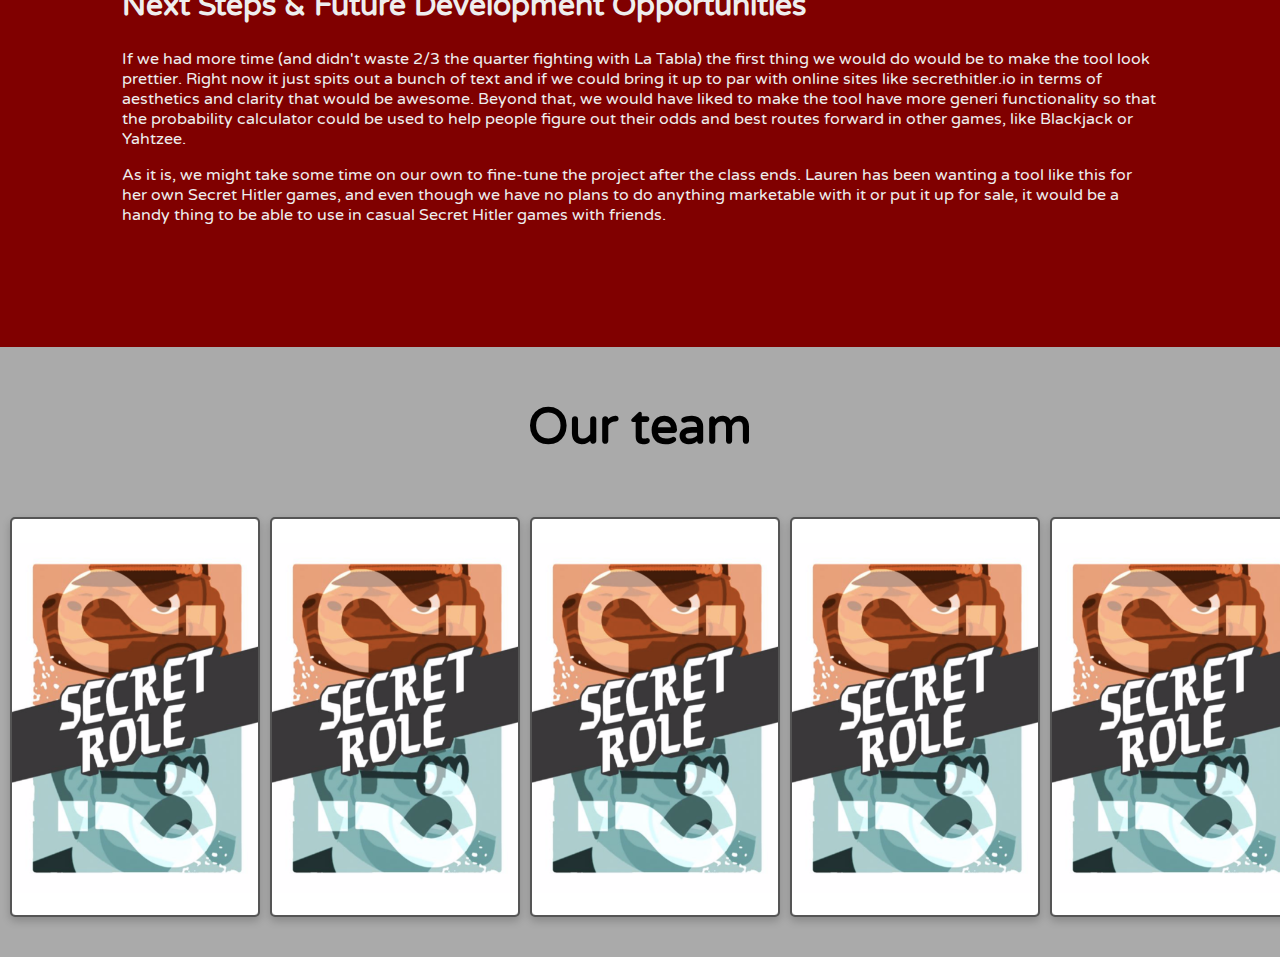
==== commit 0f4c49b1: "changes" ====
--- a/SecretHitlerTool/SHtool/index.html
+++ b/SecretHitlerTool/SHtool/index.html
@@ -102,7 +102,7 @@
 					<div class="info-card-front">
 						<h4>Victor Wang</h4>
 						<span class="img-container">
-							<img src="webAssets/cat.png" class="rounded-img" alt="Temporary cat">
+							<img src="webAssets/179Hitler.png" class="rounded-img" alt="Temporary cat">
 						</span>
 						<p>4th year at UCSC. Studying Computer Science: Computer Game Design.</p>
 						<p>Responsible for webpage and tool UI.</p>
@@ -136,8 +136,8 @@
 						<span class="img-container">
 							<img src="webAssets/cat.png" class="rounded-img" alt="Temporary cat">
 						</span>
-						<p>Jerry info 1</p>
-						<p>Jerry info 2</p>
+						<p>4th year at UCSC. Studying Computer Science: Computer Game Design.</p>
+						<p>Responsible for creating the Conflict state and debugging/code organization.</p>
 					</div>
 					<div class="info-card-back">
 						<img src="webAssets/cardback3.png" alt="Who's this?" style="width:250px;height:400px;">
--- a/SecretHitlerTool/SHtool/css/about_styles.css
+++ b/SecretHitlerTool/SHtool/css/about_styles.css
@@ -172,12 +172,12 @@
 	padding: 10px;
 	background-color: #bbbbbb;
 	color: black;
+	transform: rotateY(180deg);
 }
 
 .info-card-back {
 	padding: 0px;
 	background-color: white;
-	transform: rotateY(180deg);
 	overflow: hidden;
 }
 
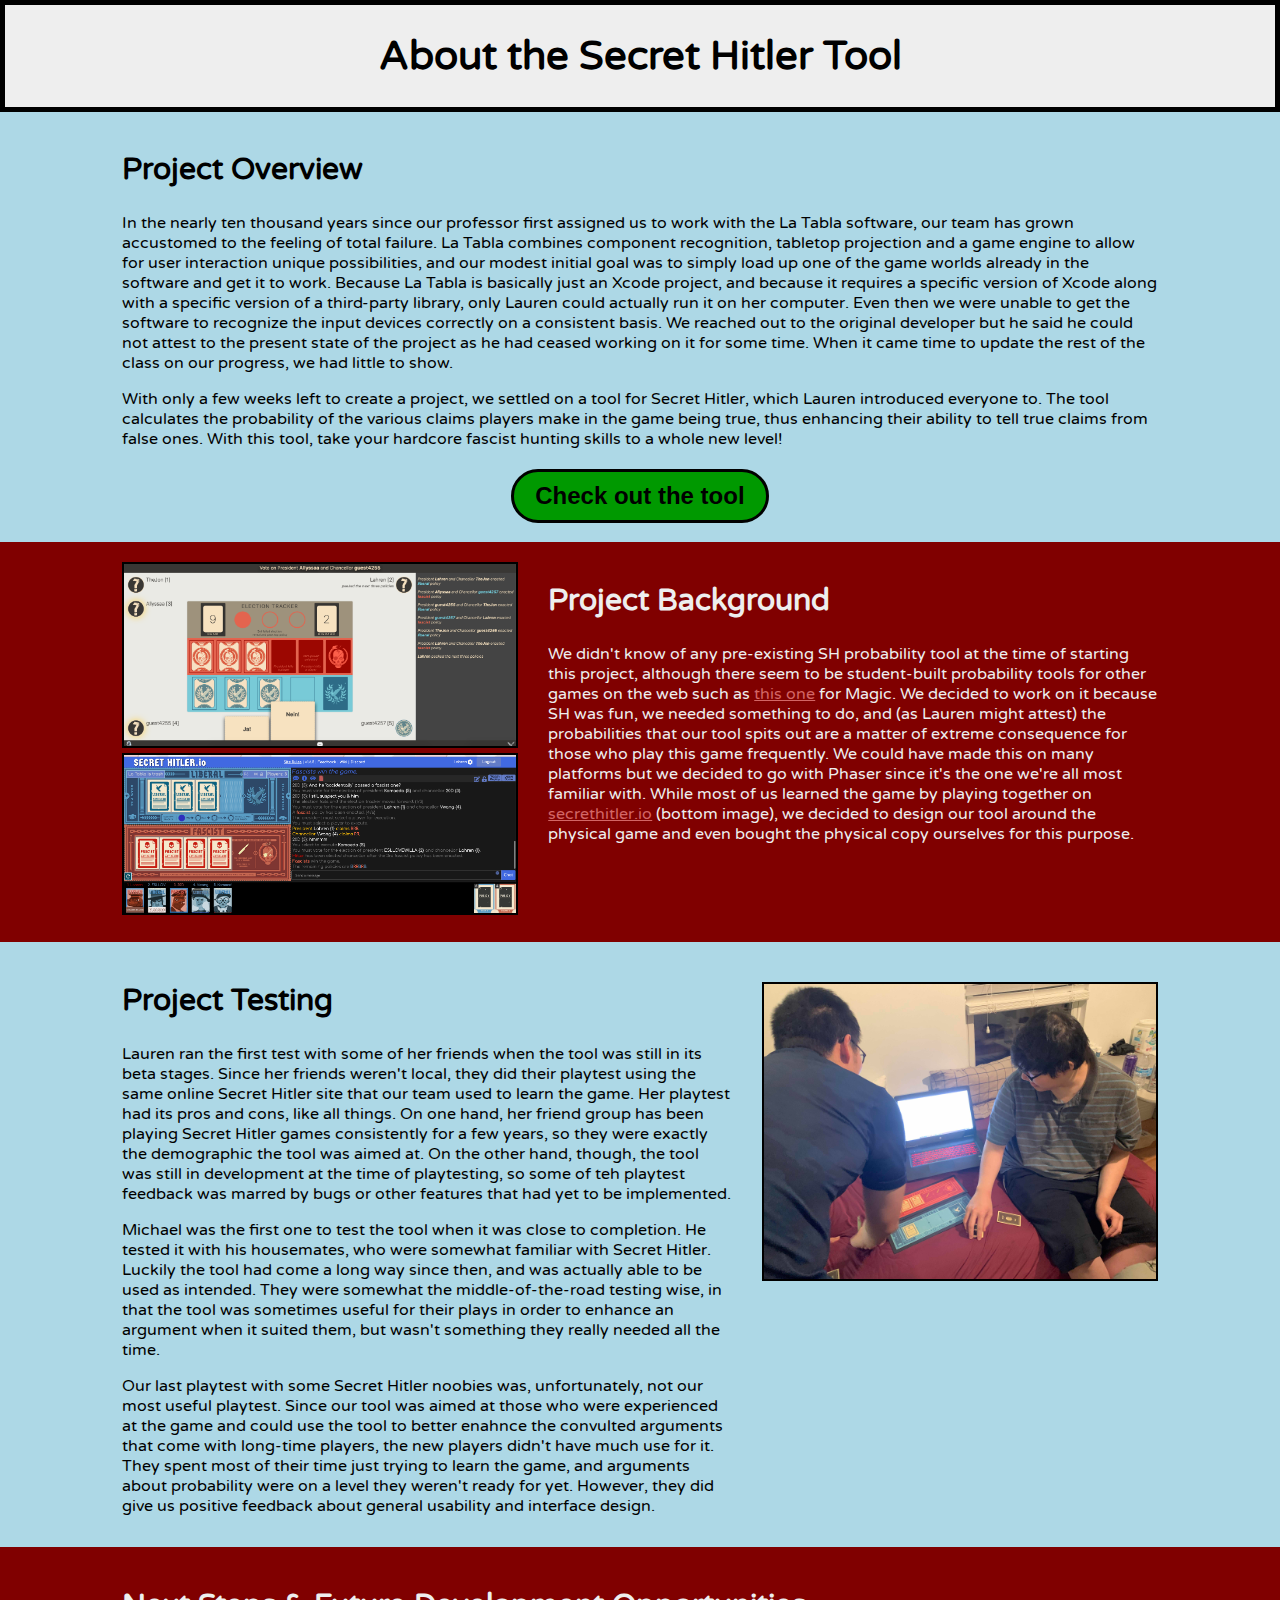
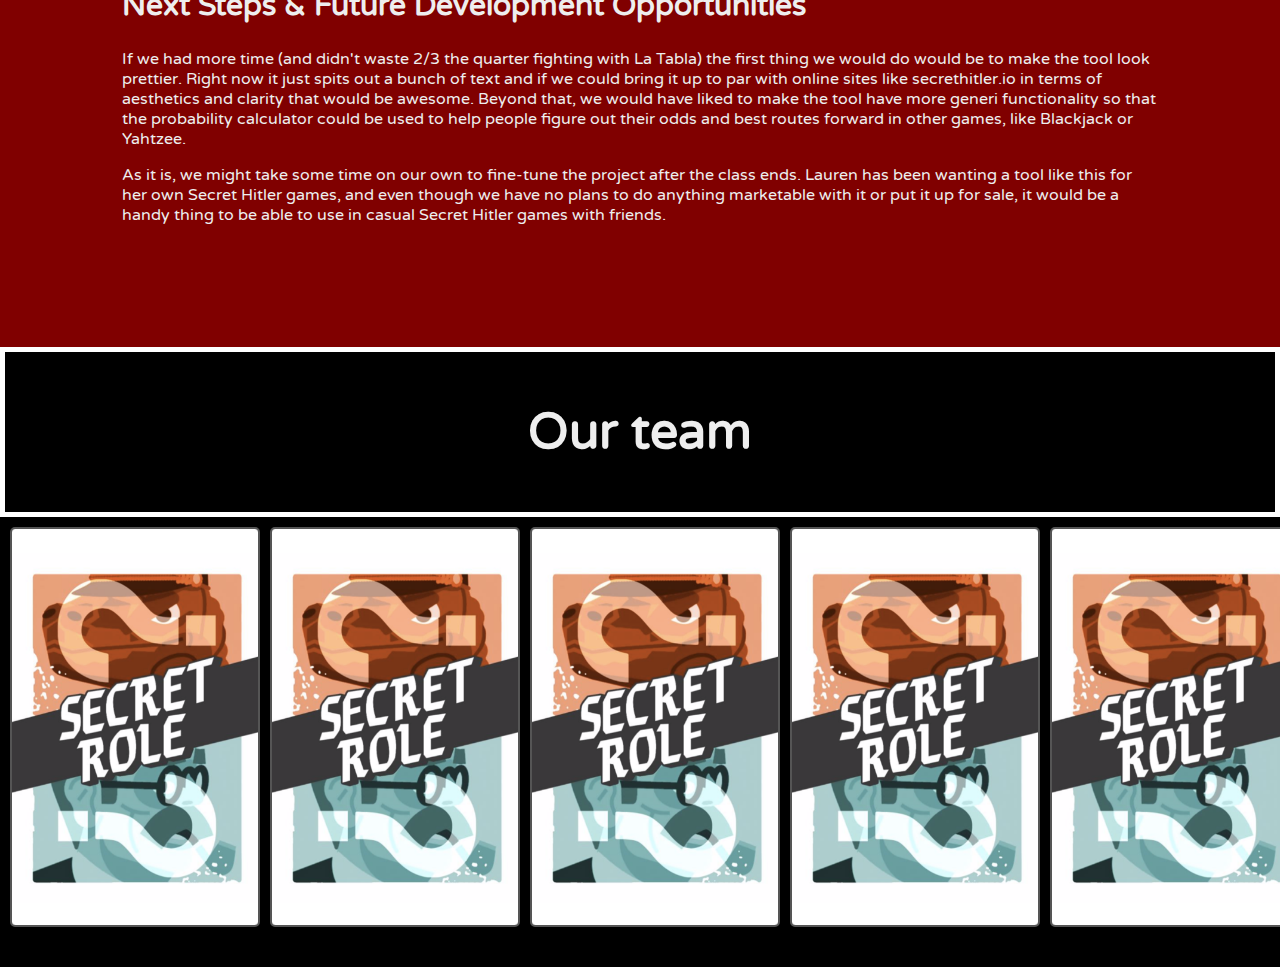
==== commit add6165f: "Finished webpage" ====
--- a/SecretHitlerTool/SHtool/index.html
+++ b/SecretHitlerTool/SHtool/index.html
@@ -5,10 +5,15 @@
 	<title>Secret Hitler Tool - About</title>
 	<link rel="stylesheet" type="text/css" href="css/about_styles.css">
 	<link rel="stylesheet" href="https://fonts.googleapis.com/css?family=Varela+Round&display=swap">
+	
+	<style>
+	body {
+		background-color: #000000;
+		}
+	</style>
 </head>
 <body>
 	<!-- Lots of the following is based off https://www.w3schools.com/css/css_rwd_grid.asp -->
-
 	<div class="header">
 		<h1>About the Secret Hitler Tool</h1>
 	</div>
@@ -74,7 +79,7 @@
 		<div class="col-1"></div>
 	</div>
 
-	<div class="header2"> <!-- putting the title in a separate row for now so the info cards don't bleed into it -->
+	<div class="header2" style="color:#eeeeee"> <!-- putting the title in a separate row for now so the info cards don't bleed into it -->
 		<h3>Our team</h3>
 	</div>
 
@@ -83,7 +88,7 @@
 
 			<div class="info-card">
 				<div class="info-card-inner">
-					<div class="info-card-front">
+					<div class="info-card-front" style = "background-color:#add8e6">
 						<h4>Lauren Fowlkes</h4>
 						<span class="img-container"> <!-- Inline parent element -->
 							<img src="webAssets/laurensfaceiguess.png" class="rounded-img" alt="Ew who put her picture on here">
@@ -99,7 +104,7 @@
 
 			<div class="info-card">
 				<div class="info-card-inner">
-					<div class="info-card-front">
+					<div class="info-card-front" style = "background-color:#800000; color:#eeeeee;">
 						<h4>Victor Wang</h4>
 						<span class="img-container">
 							<img src="webAssets/179Hitler.png" class="rounded-img" alt="Temporary cat">
@@ -115,10 +120,10 @@
 
 			<div class="info-card">
 				<div class="info-card-inner">
-					<div class="info-card-front">
+					<div class="info-card-front" style = "background-color:#add8e6">
 						<h4>Michael Engheta</h4>
 						<span class="img-container">
-							<img src="webAssets/cat.png" class="rounded-img" alt="Temporary cat">
+							<img src="webAssets/liberal147.jpg" class="rounded-img" alt="Temporary cat">
 						</span>
 						<p>4th year at UCSC. Studying Computer Science: Computer Game Design.</p>
 						<p>Responsible for the tool's Random state and display editing.</p>
@@ -131,10 +136,10 @@
 
 			<div class="info-card">
 				<div class="info-card-inner">
-					<div class="info-card-front">
+					<div class="info-card-front" style = "background-color:#800000; color:#eeeeee;">
 						<h4>Pengze (Jerry) Zheng</h4>
 						<span class="img-container">
-							<img src="webAssets/cat.png" class="rounded-img" alt="Temporary cat">
+							<img src="webAssets/Doggy.jpg" class="rounded-img" alt="Temporary cat">
 						</span>
 						<p>4th year at UCSC. Studying Computer Science: Computer Game Design.</p>
 						<p>Responsible for creating the Conflict state and debugging/code organization.</p>
@@ -147,7 +152,7 @@
 
 			<div class="info-card">
 				<div class="info-card-inner">
-					<div class="info-card-front">
+					<div class="info-card-front" style = "background-color:#add8e6">
 						<h4>Simon Katzer</h4>
 						<span class="img-container">
 							<img src="webAssets/Simon.jpg" class="rounded-img" alt="Simon">
--- a/SecretHitlerTool/SHtool/css/about_styles.css
+++ b/SecretHitlerTool/SHtool/css/about_styles.css
@@ -121,8 +121,11 @@
 }
 
 .header2{
-	text-align: center;
-	padding: 0px;
+  background-color: #000000;
+  color: #eeeeee;
+  padding: 0px;
+  border: 5px solid white;
+  text-align: center;
 }
 
 .info-cards-holder {
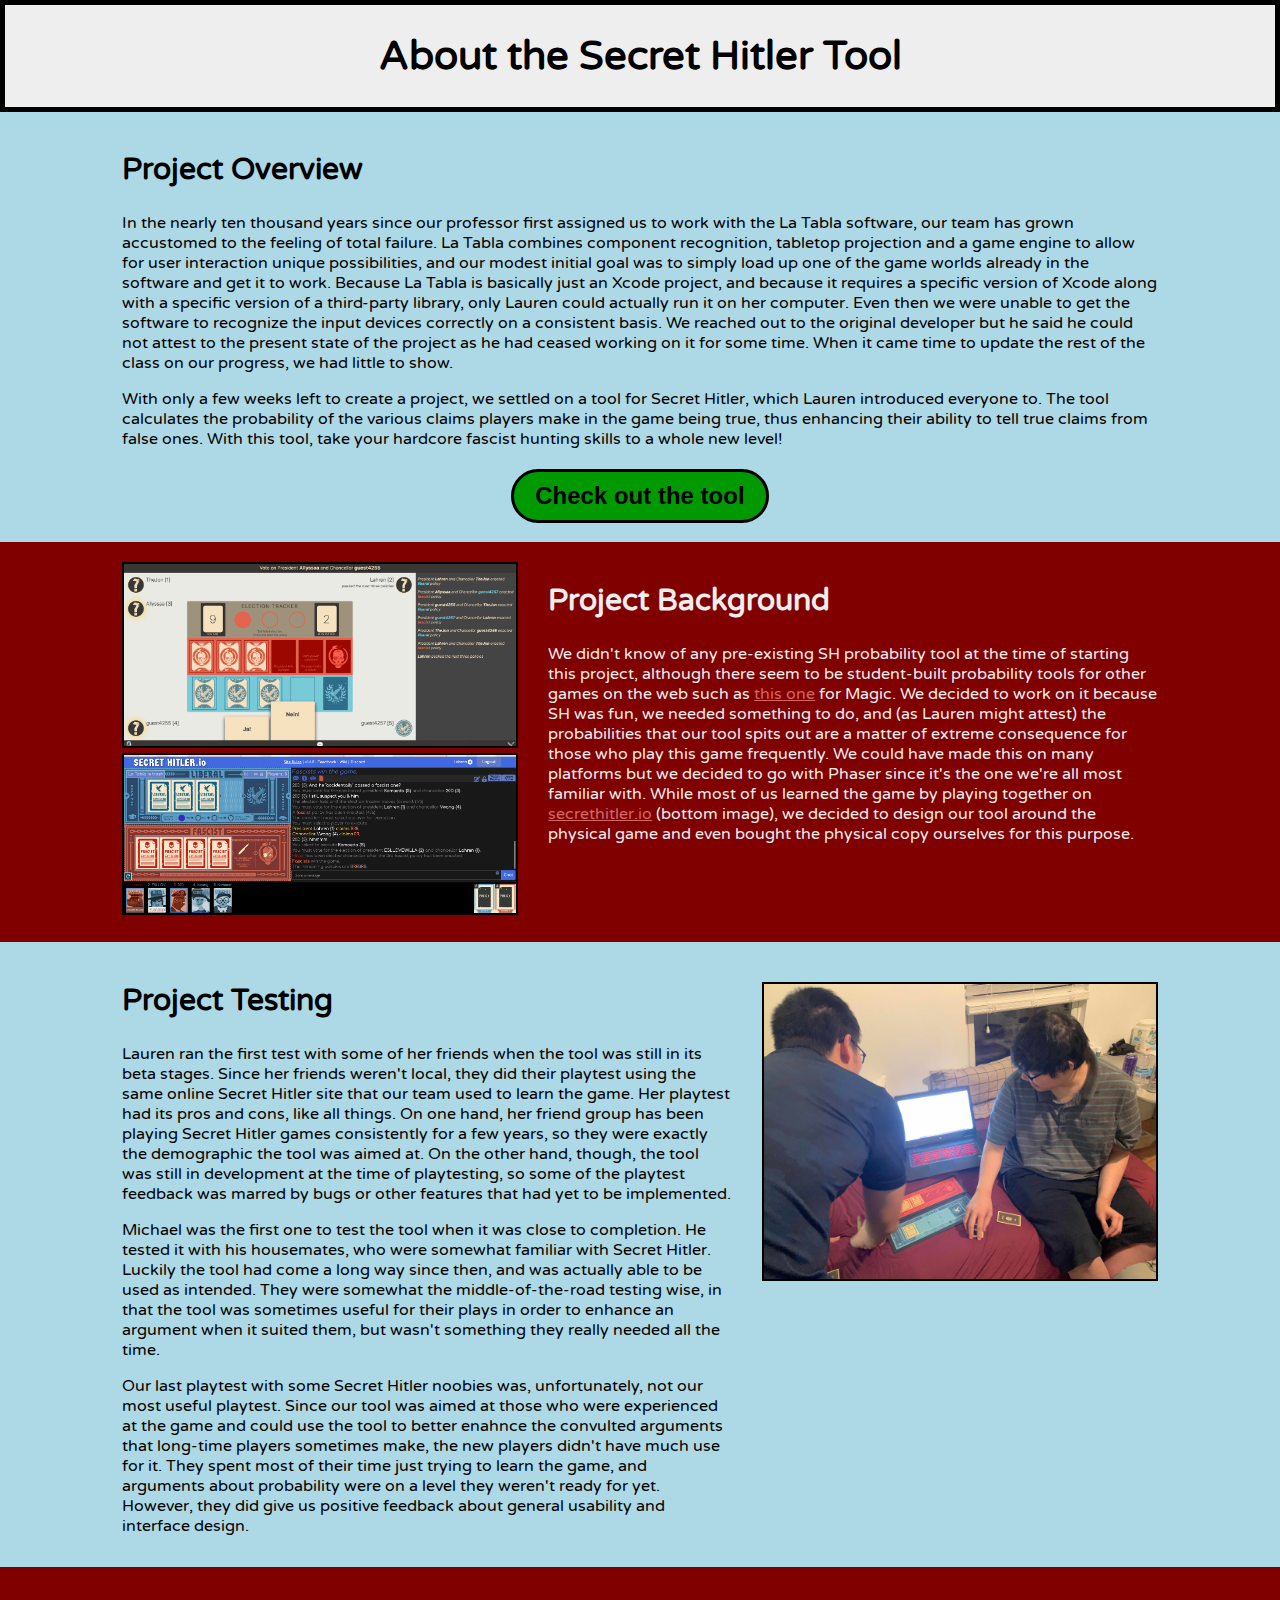
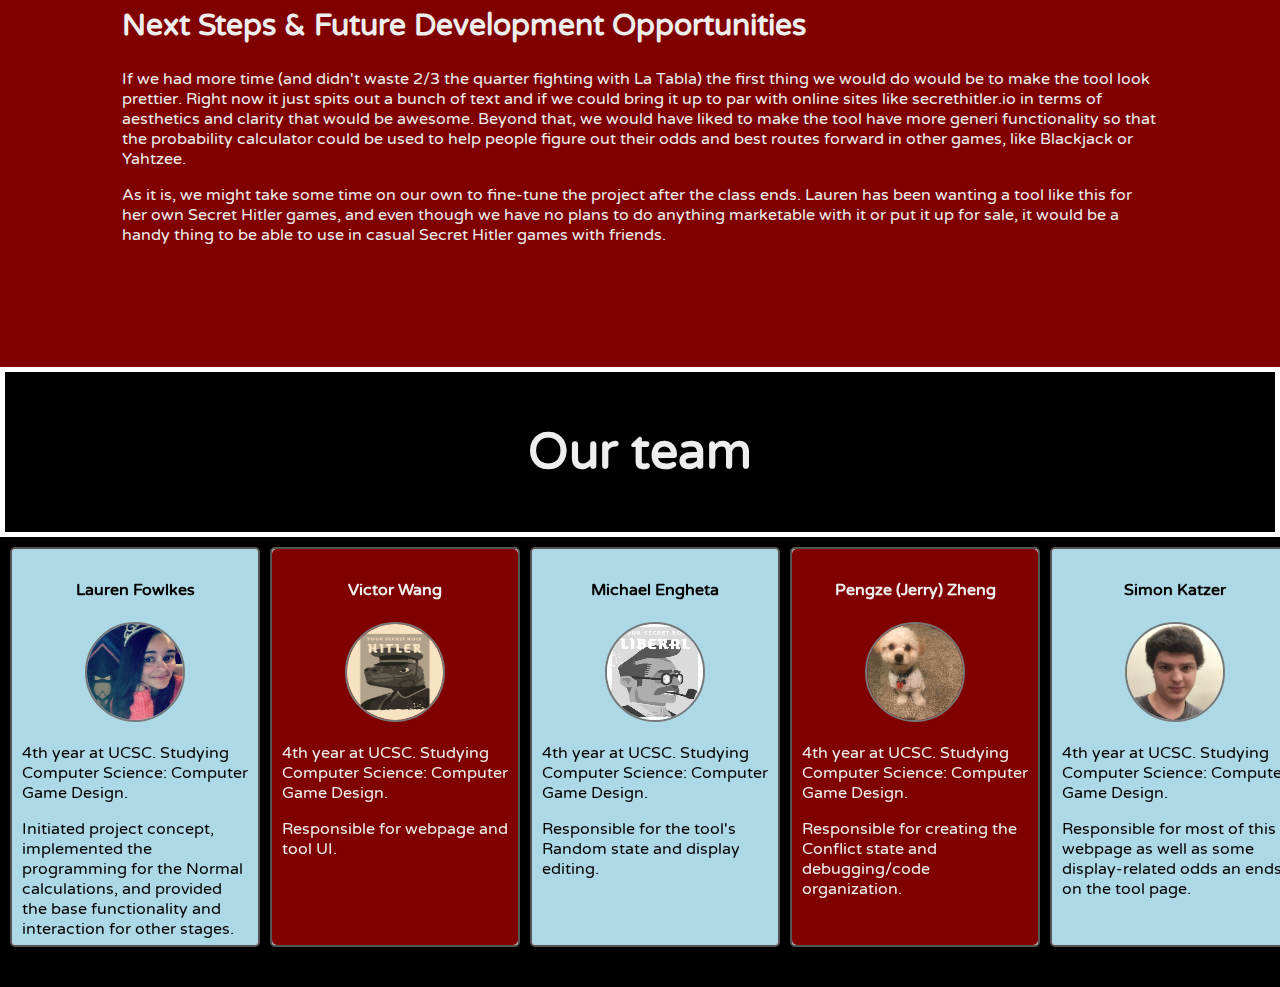
==== commit 259cf40e: "Changed various things. The site & tool should be complete now." ====
--- a/SecretHitlerTool/SHtool/index.html
+++ b/SecretHitlerTool/SHtool/index.html
@@ -5,12 +5,6 @@
 	<title>Secret Hitler Tool - About</title>
 	<link rel="stylesheet" type="text/css" href="css/about_styles.css">
 	<link rel="stylesheet" href="https://fonts.googleapis.com/css?family=Varela+Round&display=swap">
-	
-	<style>
-	body {
-		background-color: #000000;
-		}
-	</style>
 </head>
 <body>
 	<!-- Lots of the following is based off https://www.w3schools.com/css/css_rwd_grid.asp -->
@@ -53,9 +47,9 @@
 
 		<div class="col-6">
 			<h2>Project Testing</h2>
-            <p>Lauren ran the first test with some of her friends when the tool was still in its beta stages. Since her friends weren't local, they did their playtest using the same online Secret Hitler site that our team used to learn the game. Her playtest had its pros and cons, like all things. On one hand, her friend group has been playing Secret Hitler games consistently for a few years, so they were exactly the demographic the tool was aimed at. On the other hand, though, the tool was still in development at the time of playtesting, so some of teh playtest feedback was marred by bugs or other features that had yet to be implemented.</p>
+            <p>Lauren ran the first test with some of her friends when the tool was still in its beta stages. Since her friends weren't local, they did their playtest using the same online Secret Hitler site that our team used to learn the game. Her playtest had its pros and cons, like all things. On one hand, her friend group has been playing Secret Hitler games consistently for a few years, so they were exactly the demographic the tool was aimed at. On the other hand, though, the tool was still in development at the time of playtesting, so some of the playtest feedback was marred by bugs or other features that had yet to be implemented.</p>
             <p>Michael was the first one to test the tool when it was close to completion. He tested it with his housemates, who were somewhat familiar with Secret Hitler. Luckily the tool had come a long way since then, and was actually able to be used as intended. They were somewhat the middle-of-the-road testing wise, in that the tool was sometimes useful for their plays in order to enhance an argument when it suited them, but wasn't something they really needed all the time.</p>
-            <p> Our last playtest with some Secret Hitler noobies was, unfortunately, not our most useful playtest. Since our tool was aimed at those who were experienced at the game and could use the tool to better enahnce the convulted arguments that come with long-time players, the new players didn't have much use for it. They spent most of their time just trying to learn the game, and arguments about probability were on a level they weren't ready for yet. However, they did give us positive feedback about general usability and interface design.</p>
+            <p>Our last playtest with some Secret Hitler noobies was, unfortunately, not our most useful playtest. Since our tool was aimed at those who were experienced at the game and could use the tool to better enahnce the convulted arguments that long-time players sometimes make, the new players didn't have much use for it. They spent most of their time just trying to learn the game, and arguments about probability were on a level they weren't ready for yet. However, they did give us positive feedback about general usability and interface design.</p>
 		</div>
 
 		<div class="col-4 menu">
@@ -107,7 +101,7 @@
 					<div class="info-card-front" style = "background-color:#800000; color:#eeeeee;">
 						<h4>Victor Wang</h4>
 						<span class="img-container">
-							<img src="webAssets/179Hitler.png" class="rounded-img" alt="Temporary cat">
+							<img src="webAssets/179hitler.png" class="rounded-img" alt="Victor">
 						</span>
 						<p>4th year at UCSC. Studying Computer Science: Computer Game Design.</p>
 						<p>Responsible for webpage and tool UI.</p>
@@ -123,7 +117,7 @@
 					<div class="info-card-front" style = "background-color:#add8e6">
 						<h4>Michael Engheta</h4>
 						<span class="img-container">
-							<img src="webAssets/liberal147.jpg" class="rounded-img" alt="Temporary cat">
+							<img src="webAssets/liberal147.jpg" class="rounded-img" alt="Michael">
 						</span>
 						<p>4th year at UCSC. Studying Computer Science: Computer Game Design.</p>
 						<p>Responsible for the tool's Random state and display editing.</p>
@@ -139,7 +133,7 @@
 					<div class="info-card-front" style = "background-color:#800000; color:#eeeeee;">
 						<h4>Pengze (Jerry) Zheng</h4>
 						<span class="img-container">
-							<img src="webAssets/Doggy.jpg" class="rounded-img" alt="Temporary cat">
+							<img src="webAssets/Doggy.jpg" class="rounded-img" alt="Jerry">
 						</span>
 						<p>4th year at UCSC. Studying Computer Science: Computer Game Design.</p>
 						<p>Responsible for creating the Conflict state and debugging/code organization.</p>
--- a/SecretHitlerTool/SHtool/css/about_styles.css
+++ b/SecretHitlerTool/SHtool/css/about_styles.css
@@ -22,7 +22,7 @@
 
 body {
 	text-align: left;
-	background-color: #aaaaaa;
+	background-color: black;
 	margin: 0;
 }
 
@@ -175,13 +175,13 @@
 	padding: 10px;
 	background-color: #bbbbbb;
 	color: black;
-	transform: rotateY(180deg);
 }
 
 .info-card-back {
 	padding: 0px;
 	background-color: white;
 	overflow: hidden;
+	transform: rotateY(180deg);
 }
 
 .rounded-img{
